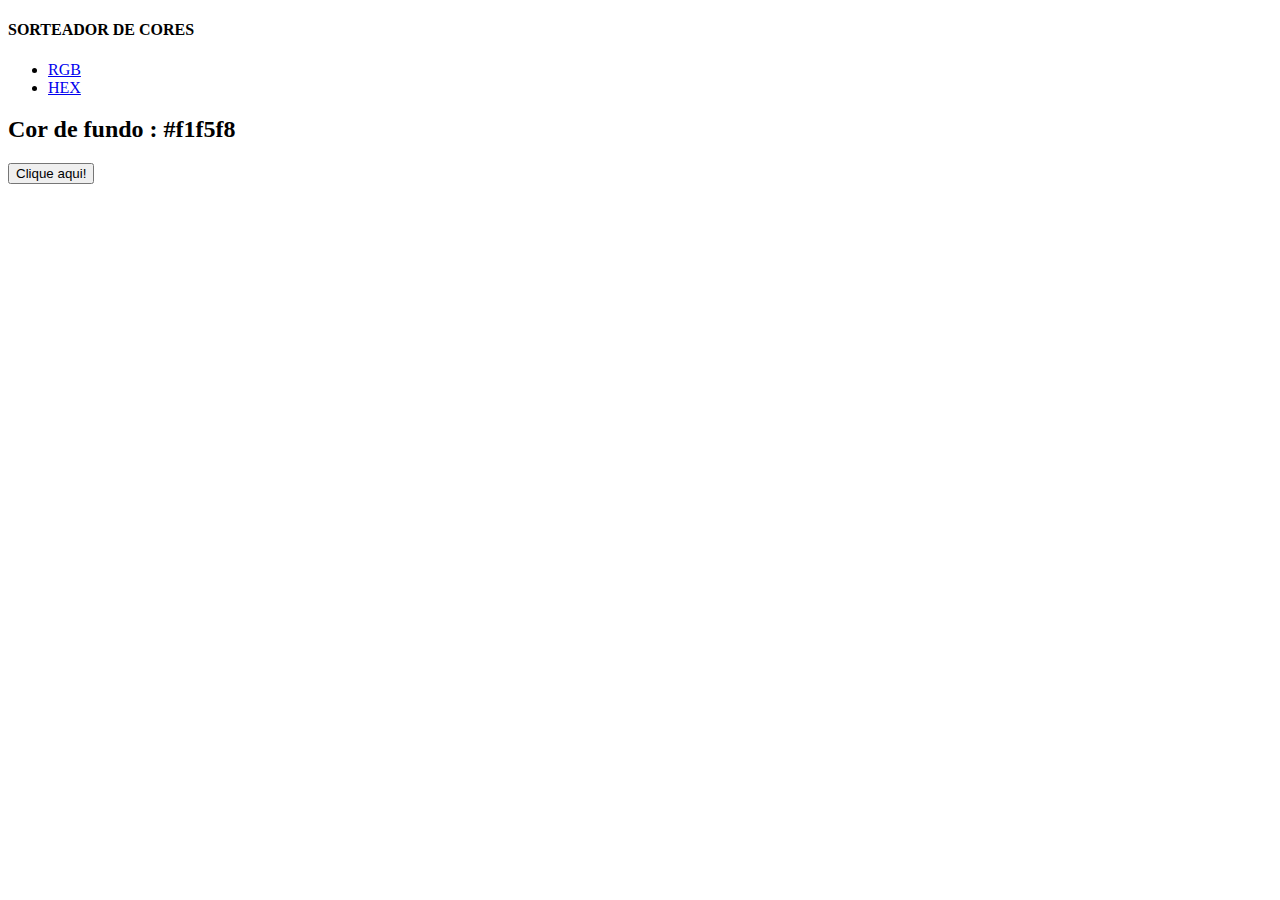
==== hex.html @ 9cabbfcb "Uploading color-flipper project" ====
<!DOCTYPE html>
<html lang="en">
<head>
    <meta charset="UTF-8">
    <meta http-equiv="X-UA-Compatible" content="IE=edge">
    <meta name="viewport" content="width=device-width, initial-scale=1.0">
    <title>Lucas | Random Colors</title>
    <link rel="stylesheet" href="style.css">
</head>
<body>
    <nav>
        <div class="nav-center">
            <h4>SORTEADOR DE CORES</h4>
            <ul class="nav-links">
                <li>
                    <a href="index.html">RGB</a>
                </li>
                <li>
                    <a href="hex.html">HEX</a>
                </li>
            </ul>
        </div>
    </nav>
    <main>
        <div class="container">
            <h2>Cor de fundo : <span class="color">#f1f5f8</span></h2>
            <button class="btn btn-hero" id="btn">Clique aqui!</button>
        </div>
    </main>
    <script src="hex.js"></script>
</body>
</html>
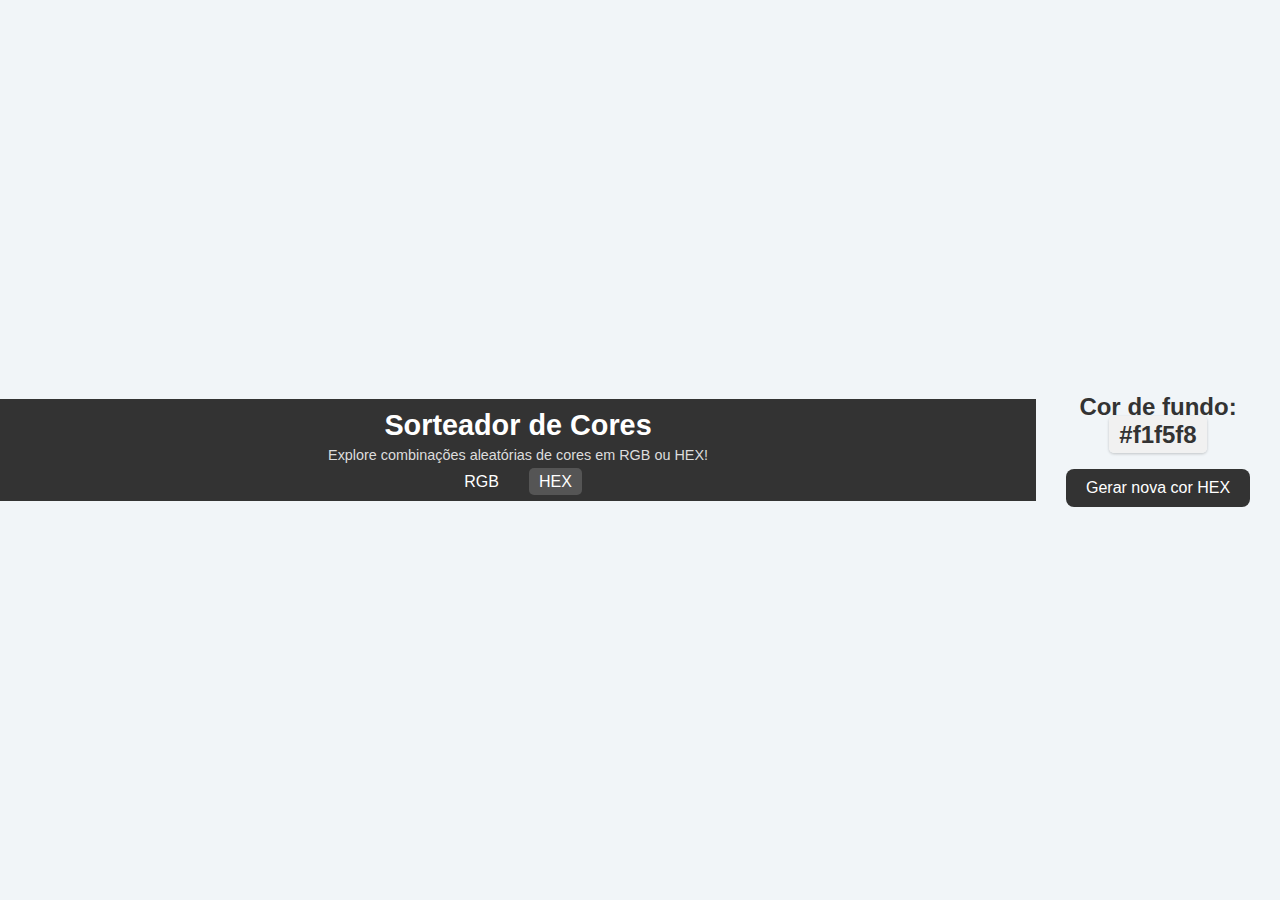
==== commit 02b371f8: "refactor: Refatora exibição" ====
--- a/hex.html
+++ b/hex.html
@@ -4,29 +4,26 @@
     <meta charset="UTF-8">
     <meta http-equiv="X-UA-Compatible" content="IE=edge">
     <meta name="viewport" content="width=device-width, initial-scale=1.0">
-    <title>Lucas | Random Colors</title>
+    <title>Lucas | Sorteador de Cores - HEX</title>
     <link rel="stylesheet" href="style.css">
 </head>
 <body>
     <nav>
         <div class="nav-center">
-            <h4>SORTEADOR DE CORES</h4>
+            <h1>Sorteador de Cores</h1>
+            <p>Explore combinações aleatórias de cores em RGB ou HEX!</p>
             <ul class="nav-links">
-                <li>
-                    <a href="index.html">RGB</a>
-                </li>
-                <li>
-                    <a href="hex.html">HEX</a>
-                </li>
+                <li><a href="index.html">RGB</a></li>
+                <li><a href="hex.html" class="active">HEX</a></li>
             </ul>
         </div>
     </nav>
     <main>
         <div class="container">
-            <h2>Cor de fundo : <span class="color">#f1f5f8</span></h2>
-            <button class="btn btn-hero" id="btn">Clique aqui!</button>
+            <h2>Cor de fundo: <span class="color">#f1f5f8</span></h2>
+            <button class="btn btn-hero" id="btn">Gerar nova cor HEX</button>
         </div>
     </main>
     <script src="hex.js"></script>
 </body>
-</html>+</html>
--- a/style.css
+++ b/style.css
@@ -0,0 +1,103 @@
+/* Reset básico */
+* {
+    margin: 0;
+    padding: 0;
+    box-sizing: border-box;
+}
+
+/* Estilos do corpo e transição suave para mudanças de cor */
+body {
+    font-family: Arial, sans-serif;
+    display: flex;
+    justify-content: center;
+    align-items: center;
+    min-height: 100vh;
+    background-color: #f1f5f8;
+    color: #333;
+    transition: background-color 0.6s ease; /* Transição suave para a cor de fundo */
+}
+
+/* Estilos de navegação */
+nav {
+    width: 100%;
+    background: #333;
+    padding: 10px 0;
+    text-align: center;
+    color: #fff;
+}
+
+nav h1 {
+    font-size: 1.8rem;
+    font-weight: bold;
+    margin-bottom: 5px;
+}
+
+nav p {
+    font-size: 0.9rem;
+    color: #ddd;
+    margin-bottom: 10px;
+}
+
+.nav-links {
+    list-style: none;
+    display: flex;
+    justify-content: center;
+    gap: 20px;
+}
+
+.nav-links a {
+    text-decoration: none;
+    color: #fff;
+    font-size: 1rem;
+    padding: 5px 10px;
+    border-radius: 5px;
+    transition: background-color 0.3s;
+}
+
+.nav-links a:hover,
+.nav-links a.active {
+    background-color: #555;
+}
+
+/* Estilos do conteúdo principal */
+.container {
+    text-align: center;
+    padding: 20px;
+}
+
+h2 {
+    font-size: 1.5rem;
+    margin-bottom: 20px;
+}
+
+/* Estilos do código de cor */
+.color {
+    font-weight: bold;
+    color: #333;
+    background: #f1f1f1;
+    padding: 5px 10px;
+    border-radius: 5px;
+    box-shadow: 0 1px 3px rgba(0, 0, 0, 0.2);
+    transition: color 0.3s ease;
+}
+
+/* Estilos do botão */
+.btn {
+    font-size: 1rem;
+    padding: 10px 20px;
+    cursor: pointer;
+    background-color: #333;
+    color: #fff;
+    border: none;
+    border-radius: 8px;
+    transition: background-color 0.3s ease, transform 0.3s ease;
+}
+
+.btn:hover {
+    background-color: #555;
+    transform: scale(1.05); /* Efeito de leve crescimento ao passar o mouse */
+}
+
+.btn:active {
+    background-color: #222;
+}
